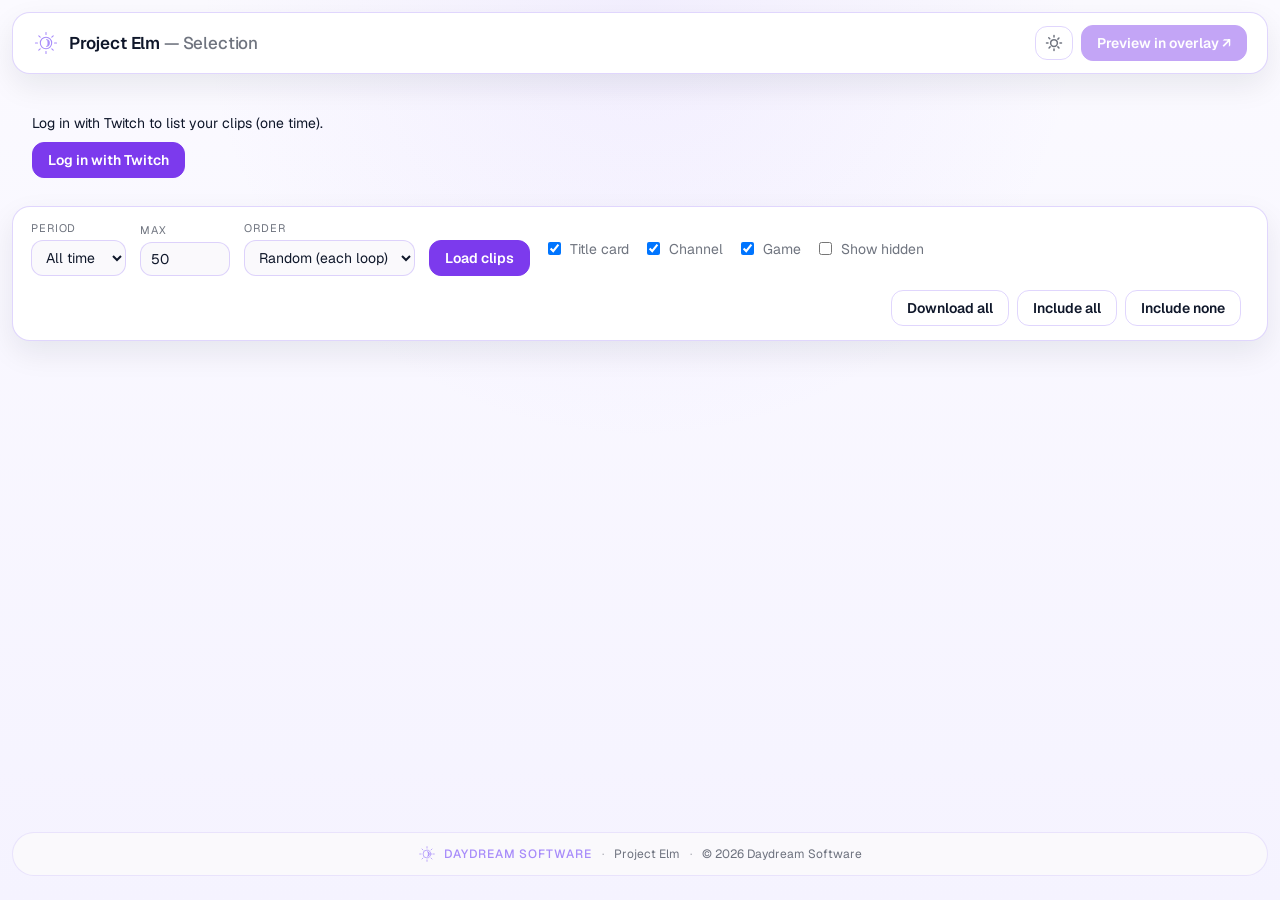
==== render/curate/index.html @ 3f489d0c "Add clip hide/show, custom drag-drop sequence, and delete-download to curation UI" ====
<!doctype html>
<html lang="en">
<meta charset="utf-8" />
<meta name="viewport" content="width=device-width, initial-scale=1" />
<title>Project Elm — Selection</title>
<link rel="icon" href="daydream-mark.svg" type="image/svg+xml" />
<script>
  /* Apply theme before paint (no flash). Dark = no attribute; light = data-theme. */
  (function () { try { var m = localStorage.getItem('elm.theme') || (matchMedia('(prefers-color-scheme: light)').matches ? 'light' : 'dark'); if (m === 'light') document.documentElement.setAttribute('data-theme', 'light'); } catch (e) {} })();
</script>
<link rel="stylesheet" href="curate.css" />

<header class="topbar">
  <div class="brand">
    <svg class="mark" viewBox="0 0 64 64" aria-hidden="true">
      <g stroke="currentColor" stroke-width="2.6" stroke-linecap="round" stroke-linejoin="round" fill="none">
        <circle cx="32" cy="32" r="14"/><line x1="32" y1="6" x2="32" y2="11"/><line x1="32" y1="53" x2="32" y2="58"/><line x1="6" y1="32" x2="11" y2="32"/><line x1="53" y1="32" x2="58" y2="32"/><line x1="14.2" y1="14.2" x2="17.7" y2="17.7"/><line x1="46.3" y1="46.3" x2="49.8" y2="49.8"/><line x1="14.2" y1="49.8" x2="17.7" y2="46.3"/><line x1="46.3" y1="17.7" x2="49.8" y2="14.2"/>
      </g>
      <path d="M 32 23 A 9 9 0 0 1 32 41 A 4.5 9 0 0 0 32 23 Z" fill="currentColor" fill-opacity="0.95" stroke="currentColor" stroke-width="1.1" stroke-linejoin="round"/>
    </svg>
    <h1>Project Elm <span class="dim">— Selection</span></h1>
  </div>
  <div class="actions">
    <button id="theme-toggle" class="btn ghost icon-btn" type="button" title="Toggle theme" aria-label="Toggle theme">
      <svg class="i-moon" viewBox="0 0 24 24" fill="none" stroke="currentColor" stroke-width="2" stroke-linecap="round" stroke-linejoin="round"><path d="M21 12.8A8.5 8.5 0 1 1 11.2 3a6.5 6.5 0 0 0 9.8 9.8z"/></svg>
      <svg class="i-sun" viewBox="0 0 24 24" fill="none" stroke="currentColor" stroke-width="2" stroke-linecap="round"><circle cx="12" cy="12" r="4.5"/><path d="M12 2v2M12 20v2M4 12H2M22 12h-2M5 5l1.4 1.4M17.2 17.2L18.6 18.6M18.6 5.4L17.2 6.8M6.8 17.2L5.4 18.6"/></svg>
    </button>
    <button id="preview" class="btn primary" type="button" disabled>Preview in overlay ↗</button>
  </div>
</header>

<!-- Login (shown until authorized) -->
<section id="login" class="panel" hidden>
  <div id="login-idle">
    <p>Log in with Twitch to list your clips (one time).</p>
    <button id="login-btn" class="btn primary" type="button">Log in with Twitch</button>
  </div>
  <div id="login-code" hidden>
    <p>1. Open: <a id="login-url" target="_blank" rel="noreferrer"></a></p>
    <p>2. Enter the code: <strong id="login-usercode"></strong></p>
    <p class="muted">Sign in with your channel account, then approve. Waiting…</p>
  </div>
  <div id="login-setup" class="banner" hidden>
    No <code>TWITCH_CLIENT_ID</code> configured. Create a <em>Public</em> app and fill in
    <code>.env</code> — see <code>README.md → Setup</code>.
  </div>
</section>

<!-- Controls + grid (shown when authorized) -->
<section id="controls" class="controls" hidden>
  <div class="field">
    <label for="days">Period</label>
    <select id="days">
      <option value="0" selected>All time</option>
      <option value="7">7 days</option>
      <option value="30">30 days</option>
      <option value="90">90 days</option>
      <option value="365">1 year</option>
    </select>
  </div>
  <div class="field">
    <label for="first">Max</label>
    <input id="first" type="number" min="1" max="100" value="50" />
  </div>
  <div class="field">
    <label for="order">Order</label>
    <select id="order">
      <option value="random" selected>Random (each loop)</option>
      <option value="views">By views</option>
      <option value="recent">Most recent</option>
      <option value="oldest">Oldest first</option>
      <option value="custom">Custom (drag order)</option>
    </select>
  </div>
  <button id="load" class="btn primary" type="button">Load clips</button>
  <label class="chk"><input id="showTitle" type="checkbox" checked /> Title card</label>
  <label class="chk"><input id="showChannel" type="checkbox" checked /> Channel</label>
  <label class="chk"><input id="showGame" type="checkbox" checked /> Game</label>
  <label class="chk"><input id="showHidden" type="checkbox" /> Show hidden</label>
  <div class="bulk">
    <button id="dlall" class="btn ghost" type="button">Download all</button>
    <button id="all" class="btn ghost" type="button">Include all</button>
    <button id="none" class="btn ghost" type="button">Include none</button>
    <span id="status" class="status"></span>
  </div>
</section>

<!-- Custom play order (shown only when Order = Custom) -->
<section id="sequence" class="sequence" hidden>
  <div class="seq-head">
    <span class="seq-label">Sequence</span>
    <span class="seq-hint">drag the tiles to set the play order</span>
  </div>
  <div id="seq-list" class="seq-list"></div>
</section>

<main id="grid" class="grid"></main>

<footer class="sig">
  <span class="lockup">
    <svg class="mark" viewBox="0 0 64 64" aria-hidden="true">
      <g stroke="currentColor" stroke-width="2.6" stroke-linecap="round" stroke-linejoin="round" fill="none">
        <circle cx="32" cy="32" r="14"/><line x1="32" y1="6" x2="32" y2="11"/><line x1="32" y1="53" x2="32" y2="58"/><line x1="6" y1="32" x2="11" y2="32"/><line x1="53" y1="32" x2="58" y2="32"/><line x1="14.2" y1="14.2" x2="17.7" y2="17.7"/><line x1="46.3" y1="46.3" x2="49.8" y2="49.8"/><line x1="14.2" y1="49.8" x2="17.7" y2="46.3"/><line x1="46.3" y1="17.7" x2="49.8" y2="14.2"/>
      </g>
      <path d="M 32 23 A 9 9 0 0 1 32 41 A 4.5 9 0 0 0 32 23 Z" fill="currentColor" fill-opacity="0.95" stroke="currentColor" stroke-width="1.1" stroke-linejoin="round"/>
    </svg>
    Daydream Software
  </span>
  <span class="sep">·</span>
  <span>Project Elm</span>
  <span class="sep">·</span>
  <span>© 2026 Daydream Software</span>
</footer>

<script src="curate.js"></script>
</html>
---- render/curate/curate.css ----
/* Project Elm — selection UI. Daydream Software branding (slate + brand purple).
   Dark is the default; [data-theme="light"] on <html> flips to light. */

@font-face {
  font-family: 'Geist';
  src: url('/fonts/Geist-Variable.woff2') format('woff2');
  font-weight: 100 900;
  font-display: swap;
}

:root {
  --brand-400: #b39dfb; --brand-500: #a78bfa; --brand-600: #8b5cf6; --brand-700: #7c3aed;
  --panel:   rgba(15, 23, 42, 0.90);
  --panel-2: rgba(15, 23, 42, 0.55);
  --line:      rgba(167, 139, 250, 0.20);
  --line-soft: rgba(167, 139, 250, 0.14);
  --text: #f8fafc; --muted: rgba(248, 250, 252, 0.6);
  --accent: #a78bfa; --accent-hi: #b39dfb;
  --btn-bg: #a78bfa; --btn-bg-hover: #b39dfb; --btn-fg: #1a0f3a;
  --radius: 18px; --radius-sm: 12px; --pill: 999px;
  --shadow: 0 16px 40px rgba(2, 6, 23, 0.28);
  --card-blur: blur(12px);
  --font: 'Geist', system-ui, -apple-system, 'Segoe UI', Roboto, sans-serif;
  --page-bg: radial-gradient(circle at top, rgba(124, 58, 237, 0.28), transparent 38%),
             linear-gradient(180deg, #020617 0%, #0f172a 48%, #111827 100%);
  color-scheme: dark;
}
[data-theme="light"] {
  --panel:   #ffffff;
  --panel-2: #faf9fc;
  --line:      rgba(167, 139, 250, 0.35);
  --line-soft: rgba(167, 139, 250, 0.20);
  --text: #0f172a; --muted: rgba(15, 23, 42, 0.6);
  --accent: #7c3aed; --accent-hi: #8b5cf6;
  --btn-bg: #7c3aed; --btn-bg-hover: #8b5cf6; --btn-fg: #ffffff;
  --shadow: 0 12px 30px rgba(15, 23, 42, 0.08);
  --card-blur: none;
  --page-bg: radial-gradient(circle at top, rgba(167, 139, 250, 0.10), transparent 40%),
             linear-gradient(180deg, #fbfaff 0%, #f5f3ff 100%);
  color-scheme: light;
}

* { box-sizing: border-box; }
body { margin: 0; min-height: 100vh; display: flex; flex-direction: column;
  font-family: var(--font); font-size: 14px; color: var(--text);
  background: var(--page-bg) fixed; transition: color 200ms ease; }

/* ---- Topbar ---- */
.topbar {
  position: sticky; top: 0; z-index: 10; display: flex; align-items: center; justify-content: space-between;
  gap: 12px; padding: 12px 20px; margin: 12px; border-radius: var(--radius);
  background: var(--panel); border: 1px solid var(--line); box-shadow: var(--shadow);
  backdrop-filter: var(--card-blur); -webkit-backdrop-filter: var(--card-blur);
}
.brand { display: flex; align-items: center; gap: 10px; }
.brand .mark { width: 26px; height: 26px; color: var(--brand-500); flex: none; }
.topbar h1 { font-size: 17px; font-weight: 600; margin: 0; letter-spacing: -0.01em; }
.topbar h1 .dim { color: var(--muted); font-weight: 500; }
.actions { display: flex; align-items: center; gap: 8px; }

/* ---- Buttons ---- */
.btn { font: inherit; font-weight: 600; padding: 8px 15px; border-radius: var(--radius-sm);
  border: 1px solid var(--line); background: var(--panel-2); color: var(--text); cursor: pointer;
  transition: background 160ms ease, border-color 160ms ease, color 160ms ease; }
.btn:hover { border-color: var(--accent); }
.btn.primary { background: var(--btn-bg); border-color: var(--btn-bg); color: var(--btn-fg); }
.btn.primary:hover { background: var(--btn-bg-hover); border-color: var(--btn-bg-hover); }
.btn:disabled { opacity: 0.45; cursor: not-allowed; }
.btn.ghost { background: transparent; }
.icon-btn { padding: 7px 9px; display: inline-flex; align-items: center; color: var(--muted); }
.icon-btn:hover { color: var(--accent); }
.icon-btn svg { width: 18px; height: 18px; }
.i-sun { display: none; }
[data-theme="light"] .i-sun { display: inline; }
[data-theme="light"] .i-moon { display: none; }

/* ---- Panels / sections ---- */
.panel { padding: 28px 20px; margin: 0 12px; }
.panel p { margin: 0 0 10px; }
.muted { color: var(--muted); }
.banner { background: rgba(245, 158, 11, 0.1); border: 1px solid #f59e0b; border-radius: var(--radius-sm); padding: 12px 16px; line-height: 1.5; }
.banner code, .panel code { background: rgba(127, 127, 127, 0.15); padding: 1px 5px; border-radius: 4px; }
#login a { color: var(--accent-hi); }
#login-usercode { font-size: 22px; letter-spacing: 3px; color: var(--accent); }

.controls {
  display: flex; flex-wrap: wrap; align-items: flex-end; gap: 14px; padding: 14px 18px;
  margin: 0 12px 4px; border-radius: var(--radius); background: var(--panel);
  border: 1px solid var(--line); box-shadow: var(--shadow);
}
.field { display: flex; flex-direction: column; gap: 5px; }
.field label { font-size: 11px; color: var(--muted); text-transform: uppercase; letter-spacing: 0.08em; }
.field input, .field select { font: inherit; padding: 7px 10px; border-radius: var(--radius-sm);
  border: 1px solid var(--line); background: var(--panel-2); color: var(--text); }
.field input:focus, .field select:focus { outline: none; border-color: var(--accent); }
input[type=number] { width: 90px; }
.chk { display: inline-flex; align-items: center; gap: 6px; cursor: pointer; color: var(--muted); align-self: center; }
.bulk { display: flex; align-items: center; gap: 8px; margin-left: auto; }
.status { color: var(--muted); font-variant-numeric: tabular-nums; }

/* ---- Grid / cards (glass) ---- */
.grid { flex: 1 0 auto; display: grid; gap: 14px; padding: 16px 12px; align-content: start; grid-template-columns: repeat(auto-fill, minmax(240px, 1fr)); }
.card { background: var(--panel); border: 1px solid var(--line); border-radius: var(--radius); overflow: hidden;
  box-shadow: var(--shadow); backdrop-filter: var(--card-blur); -webkit-backdrop-filter: var(--card-blur);
  transition: border-color .15s; }
.card.selected { border-color: var(--brand-500); box-shadow: 0 0 0 1px var(--brand-500), var(--shadow); }
.thumb { position: relative; aspect-ratio: 16/9; background: #000; cursor: pointer; }
.thumb img { width: 100%; height: 100%; object-fit: cover; display: block; }
.badge { position: absolute; top: 8px; left: 8px; font-size: 11px; font-weight: 700; padding: 2px 8px; border-radius: var(--pill); background: rgba(2, 6, 23, 0.8); color: #fff; backdrop-filter: blur(4px); }
.badge.dl { color: #7bffcf; }
.badge.nodl { color: #cbd5e1; }
.dur { position: absolute; bottom: 8px; right: 8px; font-size: 11px; font-weight: 700; padding: 1px 7px; border-radius: var(--pill); background: rgba(2, 6, 23, 0.85); color: #fff; }
.card-body { padding: 10px 12px; }
.card-title { font-weight: 600; font-size: 13px; line-height: 1.25; display: -webkit-box; -webkit-line-clamp: 2; line-clamp: 2; -webkit-box-orient: vertical; overflow: hidden; min-height: 2.5em; }
.card-meta { color: var(--muted); font-size: 12px; margin-top: 4px; }
.card-foot { display: flex; align-items: center; gap: 6px; padding: 9px 12px; border-top: 1px solid var(--line-soft); }
.card-foot .dl-one { padding: 5px 12px; font-size: 13px; }
/* Delete download (frees the local .mp4; reversible) — foot, right-aligned, distinct from Hide */
.del-dl { margin-left: auto; width: 28px; height: 28px; display: grid; place-items: center; padding: 0;
  font-size: 14px; line-height: 1; border: 1px solid transparent; border-radius: var(--radius-sm);
  background: transparent; color: var(--muted); cursor: pointer; opacity: 0.7;
  transition: background .15s, color .15s, border-color .15s, opacity .15s; }
.del-dl:hover { opacity: 1; background: rgba(220, 38, 38, 0.12); color: #dc2626; border-color: rgba(220, 38, 38, 0.4); }
.empty { color: var(--muted); padding: 40px 20px; text-align: center; grid-column: 1 / -1; }

/* Hide control (corner of the thumbnail) + hidden cards */
.hide-btn { position: absolute; top: 8px; right: 8px; width: 24px; height: 24px; display: grid; place-items: center;
  font-size: 12px; line-height: 1; border: none; border-radius: var(--pill); cursor: pointer;
  background: rgba(2, 6, 23, 0.72); color: #fff; opacity: 0; transition: opacity .15s, background .15s; }
.card:hover .hide-btn, .thumb:focus-within .hide-btn, .hide-btn:focus-visible { opacity: 1; }
.hide-btn:hover { background: #dc2626; }
.card.is-hidden { opacity: 0.58; }
.card.is-hidden:hover { opacity: 0.85; }
.card.is-hidden .thumb { cursor: default; }
.card.is-hidden .thumb img { filter: grayscale(0.6); }
.card-foot .unhide { padding: 5px 12px; font-size: 13px; }

/* ---- Custom sequence strip (drag & drop) ---- */
.sequence { margin: 0 12px 4px; padding: 12px 16px; border-radius: var(--radius);
  background: var(--panel); border: 1px solid var(--line); box-shadow: var(--shadow); }
.seq-head { display: flex; align-items: baseline; gap: 10px; margin-bottom: 10px; }
.seq-label { font-size: 11px; font-weight: 700; text-transform: uppercase; letter-spacing: 0.09em; color: var(--accent); }
.seq-hint { font-size: 12px; color: var(--muted); }
.seq-list { display: flex; flex-wrap: wrap; gap: 8px; padding-bottom: 4px; min-height: 56px; max-height: 46vh; overflow-y: auto; }
.seq-empty { color: var(--muted); font-size: 13px; padding: 14px 4px; }
.seq-tile { flex: 0 0 auto; display: flex; align-items: center; gap: 8px; width: 200px; padding: 6px 8px;
  border: 1px solid var(--line); border-radius: var(--radius-sm); background: var(--panel-2);
  cursor: grab; user-select: none; transition: border-color .15s, box-shadow .15s; }
.seq-tile:hover { border-color: var(--accent); }
.seq-tile.dragging { opacity: 0.4; cursor: grabbing; }
/* Drop indicator: an inset bar (no layout shift → no flicker). */
.seq-tile.drop-before { box-shadow: inset 3px 0 0 0 var(--accent); }
.seq-list.drop-at-end .seq-tile:last-child { box-shadow: inset -3px 0 0 0 var(--accent); }
.seq-grip { color: var(--muted); font-size: 14px; line-height: 1; cursor: grab; flex: none; }
.seq-num { flex: none; min-width: 18px; height: 18px; padding: 0 4px; display: grid; place-items: center;
  font-size: 11px; font-weight: 700; border-radius: var(--pill); background: var(--brand-600); color: #fff; }
.seq-thumb { flex: none; width: 44px; height: 25px; object-fit: cover; border-radius: 5px; background: #000; }
.seq-title { flex: 1 1 auto; font-size: 12px; white-space: nowrap; overflow: hidden; text-overflow: ellipsis; }
.seq-remove { flex: none; width: 20px; height: 20px; display: grid; place-items: center; padding: 0;
  font-size: 11px; line-height: 1; border: none; border-radius: var(--pill); cursor: pointer;
  background: transparent; color: var(--muted); transition: background .15s, color .15s; }
.seq-remove:hover { background: #dc2626; color: #fff; }

/* ---- Footer signature ---- */
.sig { display: flex; flex-wrap: wrap; align-items: center; justify-content: center; gap: 10px;
  margin: 24px 12px; padding: 12px 18px; border-radius: var(--pill);
  background: var(--panel-2); border: 1px solid var(--line-soft); color: var(--muted); font-size: 12px; }
.sig .lockup { display: inline-flex; align-items: center; gap: 8px; color: var(--brand-500);
  font-weight: 500; letter-spacing: 0.08em; text-transform: uppercase; }
.sig .lockup .mark { width: 18px; height: 18px; }
.sig .sep { color: var(--muted); opacity: 0.5; }
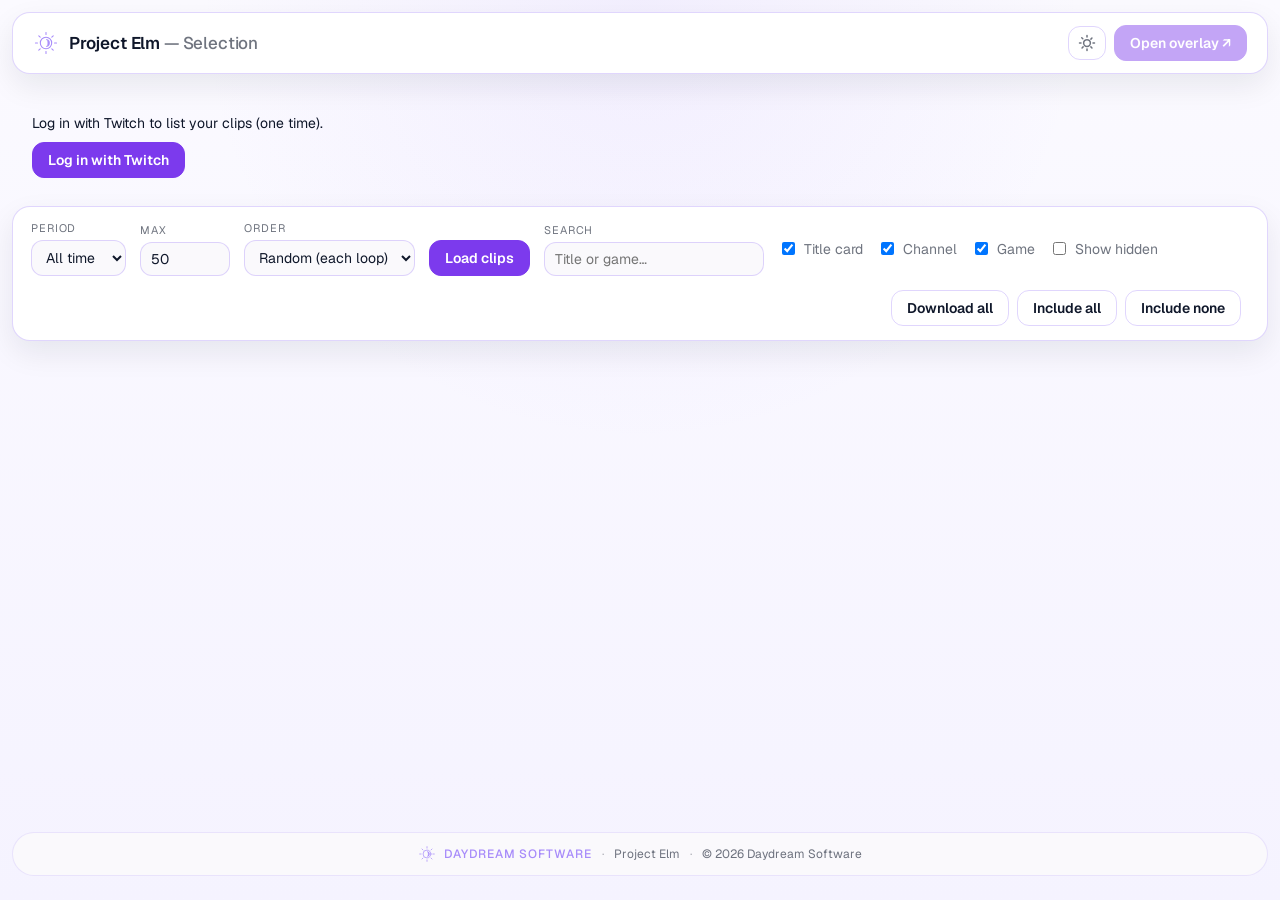
==== commit 637295e8: "Add saved reel configurations, live SSE reload, OBS active-state auto-pause, and clip/config search" ====
--- a/render/curate/index.html
+++ b/render/curate/index.html
@@ -25,7 +25,7 @@
       <svg class="i-moon" viewBox="0 0 24 24" fill="none" stroke="currentColor" stroke-width="2" stroke-linecap="round" stroke-linejoin="round"><path d="M21 12.8A8.5 8.5 0 1 1 11.2 3a6.5 6.5 0 0 0 9.8 9.8z"/></svg>
       <svg class="i-sun" viewBox="0 0 24 24" fill="none" stroke="currentColor" stroke-width="2" stroke-linecap="round"><circle cx="12" cy="12" r="4.5"/><path d="M12 2v2M12 20v2M4 12H2M22 12h-2M5 5l1.4 1.4M17.2 17.2L18.6 18.6M18.6 5.4L17.2 6.8M6.8 17.2L5.4 18.6"/></svg>
     </button>
-    <button id="preview" class="btn primary" type="button" disabled>Preview in overlay ↗</button>
+    <button id="preview" class="btn primary" type="button" disabled>Open overlay ↗</button>
   </div>
 </header>
 
@@ -73,6 +73,10 @@
     </select>
   </div>
   <button id="load" class="btn primary" type="button">Load clips</button>
+  <div class="field field-search">
+    <label for="clipSearch">Search</label>
+    <input id="clipSearch" type="search" placeholder="Title or game…" />
+  </div>
   <label class="chk"><input id="showTitle" type="checkbox" checked /> Title card</label>
   <label class="chk"><input id="showChannel" type="checkbox" checked /> Channel</label>
   <label class="chk"><input id="showGame" type="checkbox" checked /> Game</label>
@@ -83,6 +87,19 @@
     <button id="none" class="btn ghost" type="button">Include none</button>
     <span id="status" class="status"></span>
   </div>
+</section>
+
+<!-- Saved configurations: name + save the current selection, load/duplicate/delete
+     any previous one, and open its live overlay URL (for an OBS Browser Source). -->
+<section id="configs" class="configs" hidden>
+  <div class="configs-head">
+    <span class="seq-label">Configurations</span>
+    <input id="configName" type="text" placeholder="Configuration name" />
+    <button id="configSave" class="btn primary" type="button">Save</button>
+    <button id="configNew" class="btn ghost" type="button">New</button>
+    <input id="configSearch" type="search" placeholder="Search saved configurations…" />
+  </div>
+  <div id="configList" class="config-list"></div>
 </section>
 
 <!-- Custom play order (shown only when Order = Custom) -->
--- a/render/curate/curate.css
+++ b/render/curate/curate.css
@@ -135,6 +135,32 @@
 .card.is-hidden .thumb img { filter: grayscale(0.6); }
 .card-foot .unhide { padding: 5px 12px; font-size: 13px; }
 
+.field-search input { width: 220px; }
+
+/* ---- Saved configurations ---- */
+.configs { margin: 0 12px 4px; padding: 12px 16px; border-radius: var(--radius);
+  background: var(--panel); border: 1px solid var(--line); box-shadow: var(--shadow); }
+.configs-head { display: flex; flex-wrap: wrap; align-items: center; gap: 8px; margin-bottom: 10px; }
+.configs-head #configName { font: inherit; padding: 7px 10px; border-radius: var(--radius-sm);
+  border: 1px solid var(--line); background: var(--panel-2); color: var(--text); width: 220px; }
+.configs-head #configSearch { font: inherit; padding: 7px 10px; border-radius: var(--radius-sm);
+  border: 1px solid var(--line); background: var(--panel-2); color: var(--text); width: 200px; margin-left: auto; }
+.configs-head input:focus { outline: none; border-color: var(--accent); }
+.config-list { display: flex; flex-direction: column; gap: 6px; max-height: 30vh; overflow-y: auto; }
+.config-empty { color: var(--muted); font-size: 13px; padding: 10px 4px; }
+.config-item { display: flex; align-items: center; gap: 10px; padding: 8px 10px;
+  border: 1px solid var(--line); border-radius: var(--radius-sm); background: var(--panel-2); }
+.config-item.loaded { border-color: var(--brand-500); box-shadow: 0 0 0 1px var(--brand-500); }
+.config-item-name { font-weight: 600; font-size: 13px; }
+.config-item-meta { color: var(--muted); font-size: 12px; margin-left: 2px; }
+.config-item-actions { display: flex; align-items: center; gap: 6px; margin-left: auto; }
+.config-item-actions .btn { padding: 5px 11px; font-size: 12px; }
+.config-item-actions .del { width: 26px; height: 26px; display: grid; place-items: center; padding: 0;
+  font-size: 13px; border: 1px solid transparent; border-radius: var(--radius-sm);
+  background: transparent; color: var(--muted); cursor: pointer; opacity: 0.75;
+  transition: background .15s, color .15s, border-color .15s, opacity .15s; }
+.config-item-actions .del:hover { opacity: 1; background: rgba(220, 38, 38, 0.12); color: #dc2626; border-color: rgba(220, 38, 38, 0.4); }
+
 /* ---- Custom sequence strip (drag & drop) ---- */
 .sequence { margin: 0 12px 4px; padding: 12px 16px; border-radius: var(--radius);
   background: var(--panel); border: 1px solid var(--line); box-shadow: var(--shadow); }
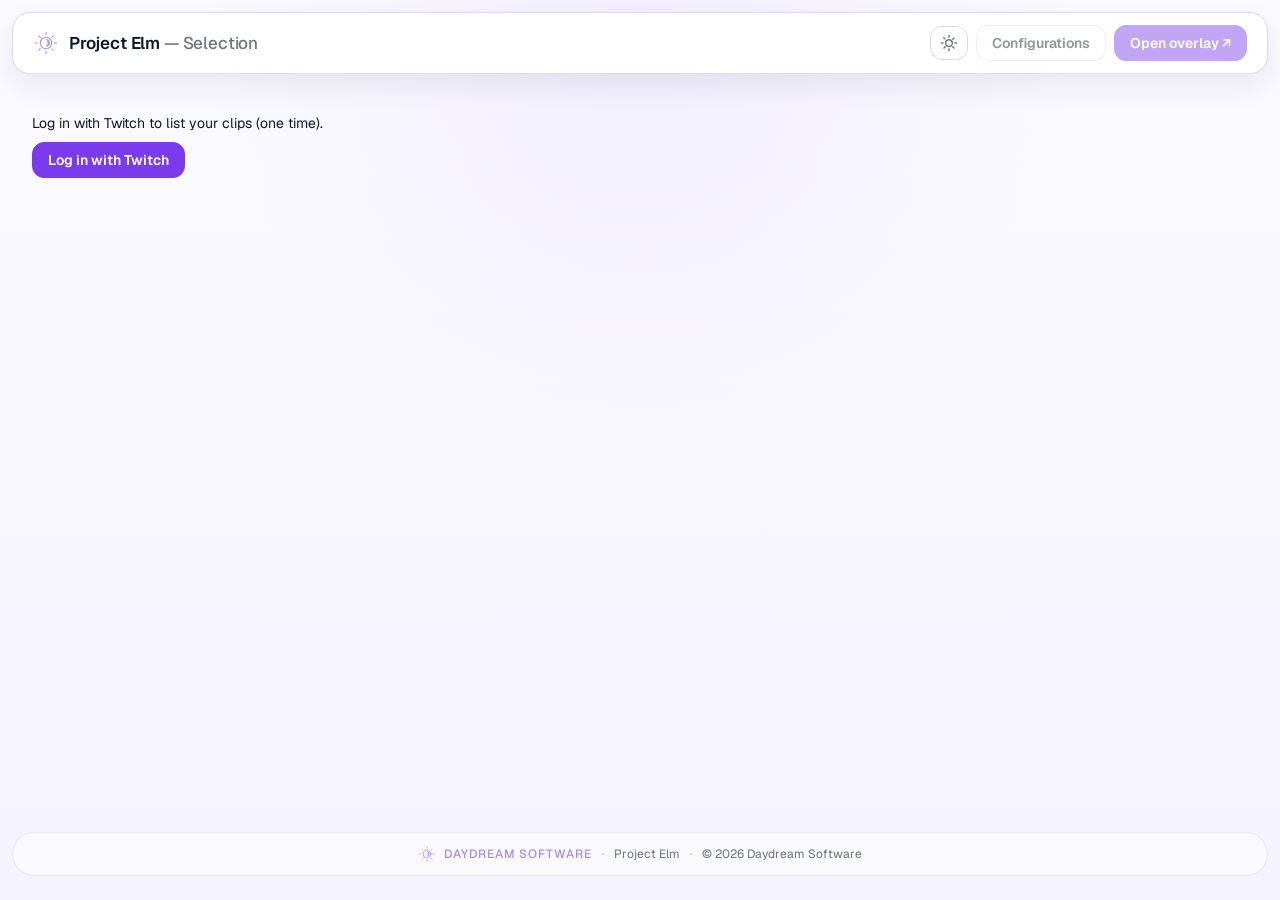
==== commit c20246e2: "Add clip preview, a local clip catalog with orphan tracking, full Twitch pagination, a reorganized c" ====
--- a/render/curate/index.html
+++ b/render/curate/index.html
@@ -25,6 +25,7 @@
       <svg class="i-moon" viewBox="0 0 24 24" fill="none" stroke="currentColor" stroke-width="2" stroke-linecap="round" stroke-linejoin="round"><path d="M21 12.8A8.5 8.5 0 1 1 11.2 3a6.5 6.5 0 0 0 9.8 9.8z"/></svg>
       <svg class="i-sun" viewBox="0 0 24 24" fill="none" stroke="currentColor" stroke-width="2" stroke-linecap="round"><circle cx="12" cy="12" r="4.5"/><path d="M12 2v2M12 20v2M4 12H2M22 12h-2M5 5l1.4 1.4M17.2 17.2L18.6 18.6M18.6 5.4L17.2 6.8M6.8 17.2L5.4 18.6"/></svg>
     </button>
+    <button id="configsToggle" class="btn ghost" type="button" disabled>Configurations</button>
     <button id="preview" class="btn primary" type="button" disabled>Open overlay ↗</button>
   </div>
 </header>
@@ -46,60 +47,75 @@
   </div>
 </section>
 
-<!-- Controls + grid (shown when authorized) -->
-<section id="controls" class="controls" hidden>
-  <div class="field">
-    <label for="days">Period</label>
-    <select id="days">
-      <option value="0" selected>All time</option>
-      <option value="7">7 days</option>
-      <option value="30">30 days</option>
-      <option value="90">90 days</option>
-      <option value="365">1 year</option>
-    </select>
+<!-- Local clip catalog: browsing/curating reads this, never Twitch directly — Twitch is
+     only touched by login, an actual download, and this explicit Update. Shown first —
+     it's the prerequisite for everything below. -->
+<section id="catalogBar" class="catalog-bar" hidden>
+  <span id="catalogStatus" class="muted">Catalog not yet loaded</span>
+  <div id="catalogProgress" class="catalog-progress" hidden>
+    <div class="catalog-progress-track"><div class="catalog-progress-fill"></div></div>
+    <span id="catalogProgressText" class="catalog-progress-text"></span>
   </div>
-  <div class="field">
-    <label for="first">Max</label>
-    <input id="first" type="number" min="1" max="100" value="50" />
+  <button id="catalogUpdate" class="btn ghost" type="button">⟳ Update from Twitch</button>
+</section>
+
+<!-- Filters + Options share one collapsed row (two tabs) — each expands independently
+     below it. Collapsed by default; remembers open/closed per tab across reloads. -->
+<section id="filterOptionsBar" class="controls-merged" hidden>
+  <div class="tabs-head">
+    <button id="filtersToggle" class="tab-toggle" type="button" aria-expanded="false" aria-controls="controlsBody">
+      Filters <span class="collapsible-chevron" aria-hidden="true">▾</span>
+    </button>
+    <button id="optionsToggle" class="tab-toggle" type="button" aria-expanded="false" aria-controls="listToolbarBody">
+      Options <span class="collapsible-chevron" aria-hidden="true">▾</span>
+    </button>
   </div>
-  <div class="field">
-    <label for="order">Order</label>
-    <select id="order">
-      <option value="random" selected>Random (each loop)</option>
-      <option value="views">By views</option>
-      <option value="recent">Most recent</option>
-      <option value="oldest">Oldest first</option>
-      <option value="custom">Custom (drag order)</option>
-    </select>
+  <!-- Filters: narrow down which cataloged clips you're looking at. All apply instantly
+       (no fetch — the whole catalog is already loaded client-side). -->
+  <div id="controlsBody" class="collapsible-body" hidden>
+    <div class="field">
+      <label for="days">Period</label>
+      <select id="days">
+        <option value="0" selected>All time</option>
+        <option value="7">7 days</option>
+        <option value="30">30 days</option>
+        <option value="90">90 days</option>
+        <option value="365">1 year</option>
+      </select>
+    </div>
+    <div class="field">
+      <label for="first">Max</label>
+      <input id="first" type="number" min="1" value="50" />
+    </div>
+    <label class="chk" title="Show every cataloged clip in the period above, ignoring Max">
+      <input id="allClips" type="checkbox" /> Load all (no limit)
+    </label>
+    <div class="field field-search">
+      <label for="clipSearch">Search</label>
+      <input id="clipSearch" type="search" placeholder="Title or game…" />
+    </div>
+    <label class="chk"><input id="showHidden" type="checkbox" /> Show hidden</label>
   </div>
-  <button id="load" class="btn primary" type="button">Load clips</button>
-  <div class="field field-search">
-    <label for="clipSearch">Search</label>
-    <input id="clipSearch" type="search" placeholder="Title or game…" />
-  </div>
-  <label class="chk"><input id="showTitle" type="checkbox" checked /> Title card</label>
-  <label class="chk"><input id="showChannel" type="checkbox" checked /> Channel</label>
-  <label class="chk"><input id="showGame" type="checkbox" checked /> Game</label>
-  <label class="chk"><input id="showHidden" type="checkbox" /> Show hidden</label>
-  <div class="bulk">
+  <div id="listToolbarBody" class="collapsible-body" hidden>
+    <div class="field">
+      <label for="order">Order</label>
+      <select id="order">
+        <option value="random" selected>Random (each loop)</option>
+        <option value="views">By views</option>
+        <option value="recent">Most recent</option>
+        <option value="oldest">Oldest first</option>
+        <option value="custom">Custom (drag order)</option>
+      </select>
+    </div>
+    <label class="chk"><input id="showTitle" type="checkbox" checked /> Title card</label>
+    <label class="chk"><input id="showChannel" type="checkbox" checked /> Channel</label>
+    <label class="chk"><input id="showGame" type="checkbox" checked /> Game</label>
+    <span class="toolbar-sep" aria-hidden="true"></span>
     <button id="dlall" class="btn ghost" type="button">Download all</button>
     <button id="all" class="btn ghost" type="button">Include all</button>
     <button id="none" class="btn ghost" type="button">Include none</button>
     <span id="status" class="status"></span>
   </div>
-</section>
-
-<!-- Saved configurations: name + save the current selection, load/duplicate/delete
-     any previous one, and open its live overlay URL (for an OBS Browser Source). -->
-<section id="configs" class="configs" hidden>
-  <div class="configs-head">
-    <span class="seq-label">Configurations</span>
-    <input id="configName" type="text" placeholder="Configuration name" />
-    <button id="configSave" class="btn primary" type="button">Save</button>
-    <button id="configNew" class="btn ghost" type="button">New</button>
-    <input id="configSearch" type="search" placeholder="Search saved configurations…" />
-  </div>
-  <div id="configList" class="config-list"></div>
 </section>
 
 <!-- Custom play order (shown only when Order = Custom) -->
@@ -112,6 +128,39 @@
 </section>
 
 <main id="grid" class="grid"></main>
+
+<!-- Saved configurations: a flyout (not a permanent block on the page) — name + save the
+     current selection, load/duplicate/delete any previous one, and open its live overlay
+     URL (for an OBS Browser Source). Opened from the "Configurations" topbar button. -->
+<div id="configsFlyout" class="flyout" hidden>
+  <div class="flyout-backdrop"></div>
+  <div class="flyout-panel">
+    <div class="flyout-head">
+      <span class="seq-label">Configurations</span>
+      <button id="configsClose" class="btn ghost icon-btn" type="button" aria-label="Close">✕</button>
+    </div>
+    <div class="configs-head">
+      <input id="configName" type="text" placeholder="Configuration name" />
+      <button id="configSave" class="btn primary" type="button">Save</button>
+      <button id="configNew" class="btn ghost" type="button">New</button>
+    </div>
+    <input id="configSearch" type="search" placeholder="Search saved configurations…" />
+    <div id="configList" class="config-list"></div>
+  </div>
+</div>
+
+<!-- Clip preview: popup overlay in the same window (no new tab). Downloaded clips
+     play the local file directly; not-yet-downloaded clips fall back to the
+     official Twitch clip embed. -->
+<div id="previewOverlay" class="preview-overlay" hidden>
+  <div class="preview-box">
+    <div class="preview-head">
+      <span id="previewTitle" class="preview-title"></span>
+      <button id="previewClose" class="btn ghost icon-btn" type="button" aria-label="Close preview">✕</button>
+    </div>
+    <div id="previewBody" class="preview-body"></div>
+  </div>
+</div>
 
 <footer class="sig">
   <span class="lockup">
--- a/render/curate/curate.css
+++ b/render/curate/curate.css
@@ -83,11 +83,23 @@
 #login a { color: var(--accent-hi); }
 #login-usercode { font-size: 22px; letter-spacing: 3px; color: var(--accent); }
 
-.controls {
-  display: flex; flex-wrap: wrap; align-items: flex-end; gap: 14px; padding: 14px 18px;
+.controls-merged[hidden] { display: none; }
+.controls-merged {
+  display: flex; flex-direction: column; gap: 12px; padding: 8px 18px;
   margin: 0 12px 4px; border-radius: var(--radius); background: var(--panel);
   border: 1px solid var(--line); box-shadow: var(--shadow);
 }
+.tabs-head { display: flex; gap: 4px; }
+.tab-toggle { display: flex; align-items: center; gap: 6px; padding: 8px 4px; border: none; background: none;
+  font: inherit; font-size: 11px; font-weight: 700; text-transform: uppercase; letter-spacing: 0.09em;
+  color: var(--muted); cursor: pointer; }
+.tab-toggle:hover { color: var(--text); }
+.tab-toggle.active { color: var(--accent); }
+.collapsible-body { display: flex; flex-wrap: wrap; align-items: flex-end; gap: 14px; padding-bottom: 4px; }
+.collapsible-body[hidden] { display: none; }
+.collapsible-body .status { margin-left: auto; }
+.collapsible-chevron { font-size: 10px; transition: transform 150ms ease; }
+.tab-toggle:not(.active) .collapsible-chevron { transform: rotate(-90deg); }
 .field { display: flex; flex-direction: column; gap: 5px; }
 .field label { font-size: 11px; color: var(--muted); text-transform: uppercase; letter-spacing: 0.08em; }
 .field input, .field select { font: inherit; padding: 7px 10px; border-radius: var(--radius-sm);
@@ -95,8 +107,10 @@
 .field input:focus, .field select:focus { outline: none; border-color: var(--accent); }
 input[type=number] { width: 90px; }
 .chk { display: inline-flex; align-items: center; gap: 6px; cursor: pointer; color: var(--muted); align-self: center; }
-.bulk { display: flex; align-items: center; gap: 8px; margin-left: auto; }
 .status { color: var(--muted); font-variant-numeric: tabular-nums; }
+
+/* Vertical divider between the reel-shape controls and the bulk actions in #listToolbar */
+.toolbar-sep { width: 1px; align-self: stretch; background: var(--line); margin: 0 2px; }
 
 /* ---- Grid / cards (glass) ---- */
 .grid { flex: 1 0 auto; display: grid; gap: 14px; padding: 16px 12px; align-content: start; grid-template-columns: repeat(auto-fill, minmax(240px, 1fr)); }
@@ -109,6 +123,11 @@
 .badge { position: absolute; top: 8px; left: 8px; font-size: 11px; font-weight: 700; padding: 2px 8px; border-radius: var(--pill); background: rgba(2, 6, 23, 0.8); color: #fff; backdrop-filter: blur(4px); }
 .badge.dl { color: #7bffcf; }
 .badge.nodl { color: #cbd5e1; }
+.badge.orphan { color: #f59e0b; }
+/* Cached thumbnail can 404 once the source clip is gone from Twitch — show a plain
+   placeholder instead of a broken-image icon. */
+.thumb-broken img { visibility: hidden; }
+.thumb-broken::before { content: '🎬'; position: absolute; inset: 0; display: grid; place-items: center; font-size: 26px; opacity: 0.3; }
 .dur { position: absolute; bottom: 8px; right: 8px; font-size: 11px; font-weight: 700; padding: 1px 7px; border-radius: var(--pill); background: rgba(2, 6, 23, 0.85); color: #fff; }
 .card-body { padding: 10px 12px; }
 .card-title { font-weight: 600; font-size: 13px; line-height: 1.25; display: -webkit-box; -webkit-line-clamp: 2; line-clamp: 2; -webkit-box-orient: vertical; overflow: hidden; min-height: 2.5em; }
@@ -123,6 +142,13 @@
 .del-dl:hover { opacity: 1; background: rgba(220, 38, 38, 0.12); color: #dc2626; border-color: rgba(220, 38, 38, 0.4); }
 .empty { color: var(--muted); padding: 40px 20px; text-align: center; grid-column: 1 / -1; }
 
+/* Play / preview control (corner of the thumbnail) */
+.play-btn { position: absolute; bottom: 8px; left: 8px; width: 26px; height: 26px; display: grid; place-items: center;
+  font-size: 11px; line-height: 1; border: none; border-radius: var(--pill); cursor: pointer;
+  background: rgba(2, 6, 23, 0.72); color: #fff; opacity: 0; transition: opacity .15s, background .15s, transform .15s; }
+.card:hover .play-btn, .thumb:focus-within .play-btn, .play-btn:focus-visible { opacity: 1; }
+.play-btn:hover { background: var(--brand-600); transform: scale(1.08); }
+
 /* Hide control (corner of the thumbnail) + hidden cards */
 .hide-btn { position: absolute; top: 8px; right: 8px; width: 24px; height: 24px; display: grid; place-items: center;
   font-size: 12px; line-height: 1; border: none; border-radius: var(--pill); cursor: pointer;
@@ -137,26 +163,52 @@
 
 .field-search input { width: 220px; }
 
-/* ---- Saved configurations ---- */
-.configs { margin: 0 12px 4px; padding: 12px 16px; border-radius: var(--radius);
-  background: var(--panel); border: 1px solid var(--line); box-shadow: var(--shadow); }
-.configs-head { display: flex; flex-wrap: wrap; align-items: center; gap: 8px; margin-bottom: 10px; }
-.configs-head #configName { font: inherit; padding: 7px 10px; border-radius: var(--radius-sm);
-  border: 1px solid var(--line); background: var(--panel-2); color: var(--text); width: 220px; }
-.configs-head #configSearch { font: inherit; padding: 7px 10px; border-radius: var(--radius-sm);
-  border: 1px solid var(--line); background: var(--panel-2); color: var(--text); width: 200px; margin-left: auto; }
-.configs-head input:focus { outline: none; border-color: var(--accent); }
-.config-list { display: flex; flex-direction: column; gap: 6px; max-height: 30vh; overflow-y: auto; }
+/* ---- Local clip catalog: status + Update button + progress bar ---- */
+.catalog-bar { display: flex; align-items: center; gap: 14px; padding: 10px 18px;
+  margin: 0 12px 4px; border-radius: var(--radius); background: var(--panel);
+  border: 1px solid var(--line); box-shadow: var(--shadow); font-size: 13px; }
+.catalog-bar[hidden] { display: none; }
+.catalog-bar .muted { flex: 0 0 auto; }
+.catalog-bar #catalogUpdate { margin-left: auto; }
+.catalog-progress { display: flex; align-items: center; gap: 8px; flex: 1 1 auto; min-width: 140px; }
+.catalog-progress[hidden] { display: none; }
+.catalog-progress-track { position: relative; flex: 1 1 auto; height: 8px; border-radius: var(--pill);
+  background: var(--panel-2); overflow: hidden; }
+.catalog-progress-fill { position: absolute; top: 0; bottom: 0; left: -35%; width: 35%; border-radius: var(--pill);
+  background: linear-gradient(90deg, transparent, var(--accent), transparent);
+  animation: catalog-scan 1.1s ease-in-out infinite; }
+@keyframes catalog-scan { from { left: -35%; } to { left: 100%; } }
+.catalog-progress-text { font-size: 12px; color: var(--muted); white-space: nowrap; font-variant-numeric: tabular-nums; }
+
+/* ---- Saved configurations (flyout, opened from the topbar) ---- */
+.flyout { position: fixed; inset: 0; z-index: 95; }
+.flyout[hidden] { display: none; }
+.flyout-backdrop { position: absolute; inset: 0; background: rgba(2, 6, 23, 0.6); opacity: 0; transition: opacity 200ms ease; }
+.flyout.open .flyout-backdrop { opacity: 1; }
+.flyout-panel { position: absolute; top: 0; right: 0; bottom: 0; width: min(400px, 92vw);
+  display: flex; flex-direction: column; padding: 18px; gap: 10px; box-sizing: border-box;
+  background: var(--panel); border-left: 1px solid var(--line); box-shadow: var(--shadow);
+  transform: translateX(100%); transition: transform 200ms ease; }
+.flyout.open .flyout-panel { transform: translateX(0); }
+.flyout-head { display: flex; align-items: center; justify-content: space-between; }
+.configs-head { display: flex; flex-wrap: wrap; gap: 8px; }
+.configs-head #configName { flex: 1 1 auto; min-width: 0; font: inherit; padding: 7px 10px; border-radius: var(--radius-sm);
+  border: 1px solid var(--line); background: var(--panel-2); color: var(--text); }
+#configSearch { width: 100%; box-sizing: border-box; font: inherit; padding: 7px 10px; border-radius: var(--radius-sm);
+  border: 1px solid var(--line); background: var(--panel-2); color: var(--text); }
+.configs-head input:focus, #configSearch:focus { outline: none; border-color: var(--accent); }
+.config-list { display: flex; flex-direction: column; gap: 6px; flex: 1 1 auto; overflow-y: auto; }
 .config-empty { color: var(--muted); font-size: 13px; padding: 10px 4px; }
-.config-item { display: flex; align-items: center; gap: 10px; padding: 8px 10px;
+.config-item { display: flex; flex-direction: column; gap: 10px; padding: 14px 16px;
   border: 1px solid var(--line); border-radius: var(--radius-sm); background: var(--panel-2); }
 .config-item.loaded { border-color: var(--brand-500); box-shadow: 0 0 0 1px var(--brand-500); }
-.config-item-name { font-weight: 600; font-size: 13px; }
-.config-item-meta { color: var(--muted); font-size: 12px; margin-left: 2px; }
-.config-item-actions { display: flex; align-items: center; gap: 6px; margin-left: auto; }
-.config-item-actions .btn { padding: 5px 11px; font-size: 12px; }
-.config-item-actions .del { width: 26px; height: 26px; display: grid; place-items: center; padding: 0;
-  font-size: 13px; border: 1px solid transparent; border-radius: var(--radius-sm);
+.config-item-info { display: flex; flex-direction: column; gap: 3px; }
+.config-item-name { font-weight: 600; font-size: 15px; }
+.config-item-meta { color: var(--muted); font-size: 12px; }
+.config-item-actions { display: flex; align-items: center; gap: 8px; flex-wrap: wrap; }
+.config-item-actions .btn { padding: 6px 13px; font-size: 12px; }
+.config-item-actions .del { width: 30px; height: 30px; display: grid; place-items: center; padding: 0;
+  font-size: 14px; border: 1px solid transparent; border-radius: var(--radius-sm); margin-left: auto;
   background: transparent; color: var(--muted); cursor: pointer; opacity: 0.75;
   transition: background .15s, color .15s, border-color .15s, opacity .15s; }
 .config-item-actions .del:hover { opacity: 1; background: rgba(220, 38, 38, 0.12); color: #dc2626; border-color: rgba(220, 38, 38, 0.4); }
@@ -187,6 +239,17 @@
   background: transparent; color: var(--muted); transition: background .15s, color .15s; }
 .seq-remove:hover { background: #dc2626; color: #fff; }
 
+/* ---- Clip preview (popup overlay, same window) ---- */
+.preview-overlay { position: fixed; inset: 0; z-index: 100; display: flex; align-items: center; justify-content: center;
+  padding: 24px; background: rgba(2, 6, 23, 0.78); backdrop-filter: blur(4px); -webkit-backdrop-filter: blur(4px); }
+.preview-overlay[hidden] { display: none; }
+.preview-box { width: 100%; max-width: 880px; border-radius: var(--radius); overflow: hidden;
+  background: var(--panel); border: 1px solid var(--line); box-shadow: var(--shadow); }
+.preview-head { display: flex; align-items: center; gap: 10px; padding: 10px 8px 10px 16px; }
+.preview-title { font-weight: 600; font-size: 14px; flex: 1 1 auto; overflow: hidden; text-overflow: ellipsis; white-space: nowrap; }
+.preview-body { aspect-ratio: 16/9; background: #000; }
+.preview-body video, .preview-body iframe { width: 100%; height: 100%; border: none; display: block; }
+
 /* ---- Footer signature ---- */
 .sig { display: flex; flex-wrap: wrap; align-items: center; justify-content: center; gap: 10px;
   margin: 24px 12px; padding: 12px 18px; border-radius: var(--pill);
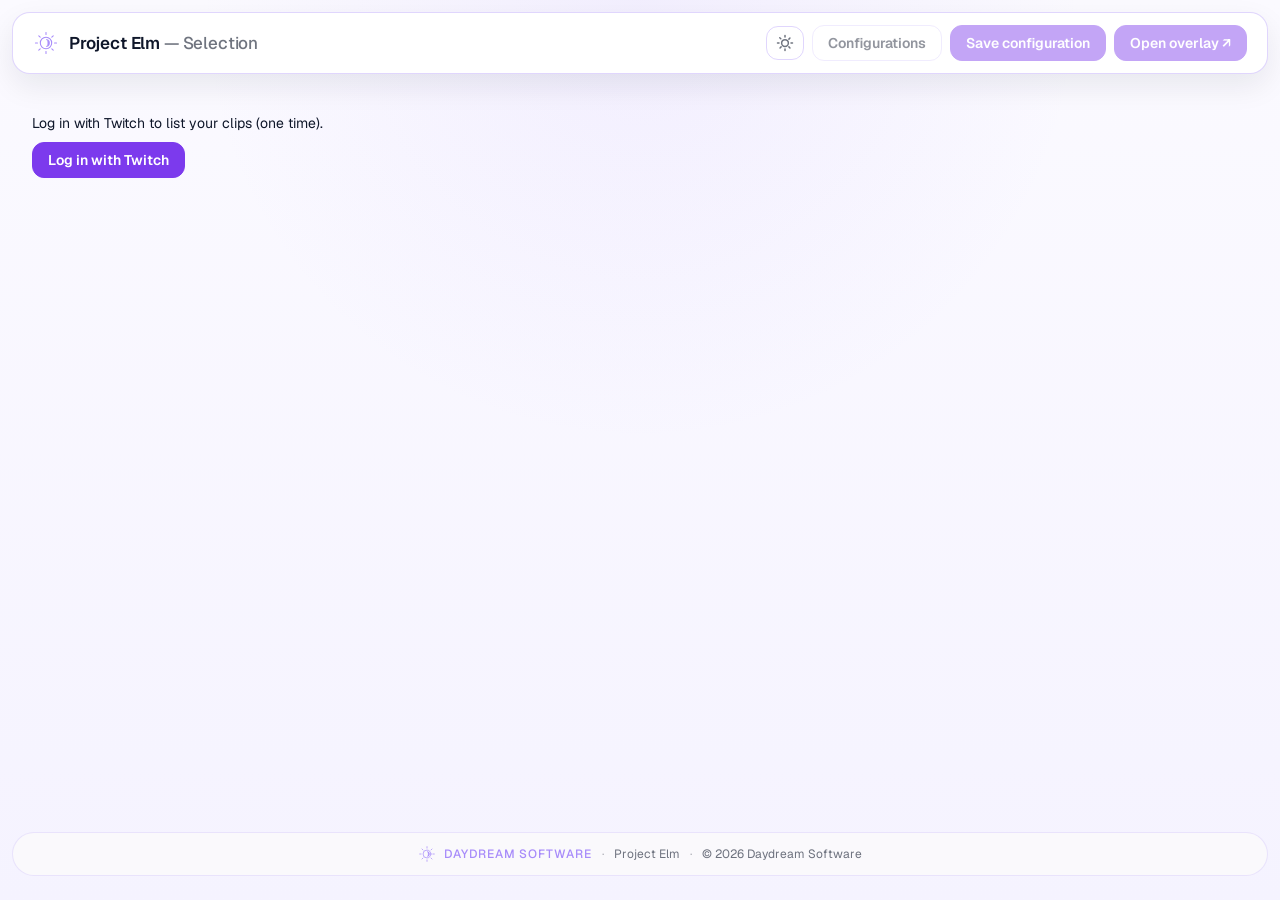
==== commit 5000dce4: "Make config Save always reachable, always-visible status line, and fix stale/misleading save message" ====
--- a/render/curate/index.html
+++ b/render/curate/index.html
@@ -20,12 +20,14 @@
     </svg>
     <h1>Project Elm <span class="dim">— Selection</span></h1>
   </div>
+  <span id="status" class="status topbar-status"></span>
   <div class="actions">
     <button id="theme-toggle" class="btn ghost icon-btn" type="button" title="Toggle theme" aria-label="Toggle theme">
       <svg class="i-moon" viewBox="0 0 24 24" fill="none" stroke="currentColor" stroke-width="2" stroke-linecap="round" stroke-linejoin="round"><path d="M21 12.8A8.5 8.5 0 1 1 11.2 3a6.5 6.5 0 0 0 9.8 9.8z"/></svg>
       <svg class="i-sun" viewBox="0 0 24 24" fill="none" stroke="currentColor" stroke-width="2" stroke-linecap="round"><circle cx="12" cy="12" r="4.5"/><path d="M12 2v2M12 20v2M4 12H2M22 12h-2M5 5l1.4 1.4M17.2 17.2L18.6 18.6M18.6 5.4L17.2 6.8M6.8 17.2L5.4 18.6"/></svg>
     </button>
     <button id="configsToggle" class="btn ghost" type="button" disabled>Configurations</button>
+    <button id="configQuickSave" class="btn primary" type="button" disabled>Save configuration</button>
     <button id="preview" class="btn primary" type="button" disabled>Open overlay ↗</button>
   </div>
 </header>
@@ -114,7 +116,6 @@
     <button id="dlall" class="btn ghost" type="button">Download all</button>
     <button id="all" class="btn ghost" type="button">Include all</button>
     <button id="none" class="btn ghost" type="button">Include none</button>
-    <span id="status" class="status"></span>
   </div>
 </section>
 
--- a/render/curate/curate.css
+++ b/render/curate/curate.css
@@ -57,6 +57,8 @@
 .topbar h1 { font-size: 17px; font-weight: 600; margin: 0; letter-spacing: -0.01em; }
 .topbar h1 .dim { color: var(--muted); font-weight: 500; }
 .actions { display: flex; align-items: center; gap: 8px; }
+.topbar-status { flex: 1; min-width: 0; text-align: right; margin: 0 4px;
+  overflow: hidden; text-overflow: ellipsis; white-space: nowrap; }
 
 /* ---- Buttons ---- */
 .btn { font: inherit; font-weight: 600; padding: 8px 15px; border-radius: var(--radius-sm);
@@ -97,7 +99,6 @@
 .tab-toggle.active { color: var(--accent); }
 .collapsible-body { display: flex; flex-wrap: wrap; align-items: flex-end; gap: 14px; padding-bottom: 4px; }
 .collapsible-body[hidden] { display: none; }
-.collapsible-body .status { margin-left: auto; }
 .collapsible-chevron { font-size: 10px; transition: transform 150ms ease; }
 .tab-toggle:not(.active) .collapsible-chevron { transform: rotate(-90deg); }
 .field { display: flex; flex-direction: column; gap: 5px; }
@@ -124,6 +125,7 @@
 .badge.dl { color: #7bffcf; }
 .badge.nodl { color: #cbd5e1; }
 .badge.orphan { color: #f59e0b; }
+.badge.pending { color: #7dd3fc; }
 /* Cached thumbnail can 404 once the source clip is gone from Twitch — show a plain
    placeholder instead of a broken-image icon. */
 .thumb-broken img { visibility: hidden; }
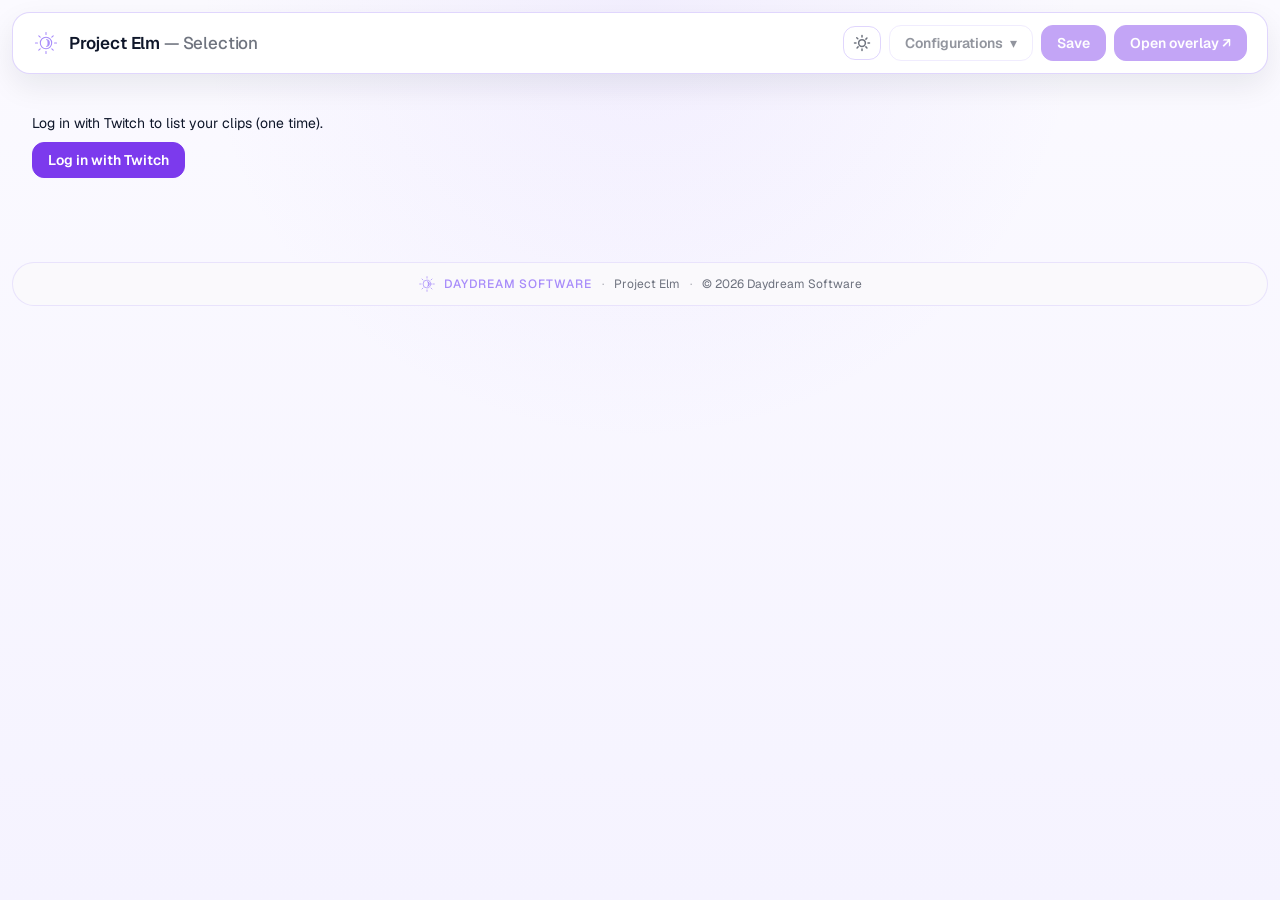
==== commit 789e41dc: "Redesign curate UI (persistent reel panel, consolidated card actions, config quick-switch) + bugfixe" ====
--- a/render/curate/index.html
+++ b/render/curate/index.html
@@ -26,8 +26,20 @@
       <svg class="i-moon" viewBox="0 0 24 24" fill="none" stroke="currentColor" stroke-width="2" stroke-linecap="round" stroke-linejoin="round"><path d="M21 12.8A8.5 8.5 0 1 1 11.2 3a6.5 6.5 0 0 0 9.8 9.8z"/></svg>
       <svg class="i-sun" viewBox="0 0 24 24" fill="none" stroke="currentColor" stroke-width="2" stroke-linecap="round"><circle cx="12" cy="12" r="4.5"/><path d="M12 2v2M12 20v2M4 12H2M22 12h-2M5 5l1.4 1.4M17.2 17.2L18.6 18.6M18.6 5.4L17.2 6.8M6.8 17.2L5.4 18.6"/></svg>
     </button>
-    <button id="configsToggle" class="btn ghost" type="button" disabled>Configurations</button>
-    <button id="configQuickSave" class="btn primary" type="button" disabled>Save configuration</button>
+    <!-- Quick config switch: current name + unsaved-state dot, dropdown to jump to any
+         saved config (capped/scrolled at ~10 rows); full manage (rename/duplicate/delete)
+         stays in the flyout below, reachable via "Manage all configurations…". -->
+    <div class="cfg-switch">
+      <button id="cfgSwitchBtn" class="btn ghost cfg-btn" type="button" disabled aria-haspopup="true" aria-expanded="false">
+        <span id="cfgSwitchName">Configurations</span><span id="cfgDot" class="cfg-dot"></span> ▾
+      </button>
+      <div id="cfgMenu" class="cfg-menu" hidden>
+        <div id="cfgMenuList" class="cfg-menu-list"></div>
+        <hr />
+        <button id="cfgManageBtn" class="cfg-item" type="button">Manage all configurations…</button>
+      </div>
+    </div>
+    <button id="configQuickSave" class="btn primary" type="button" disabled>Save</button>
     <button id="preview" class="btn primary" type="button" disabled>Open overlay ↗</button>
   </div>
 </header>
@@ -61,78 +73,84 @@
   <button id="catalogUpdate" class="btn ghost" type="button">⟳ Update from Twitch</button>
 </section>
 
-<!-- Filters + Options share one collapsed row (two tabs) — each expands independently
-     below it. Collapsed by default; remembers open/closed per tab across reloads. -->
-<section id="filterOptionsBar" class="controls-merged" hidden>
-  <div class="tabs-head">
-    <button id="filtersToggle" class="tab-toggle" type="button" aria-expanded="false" aria-controls="controlsBody">
-      Filters <span class="collapsible-chevron" aria-hidden="true">▾</span>
-    </button>
-    <button id="optionsToggle" class="tab-toggle" type="button" aria-expanded="false" aria-controls="listToolbarBody">
-      Options <span class="collapsible-chevron" aria-hidden="true">▾</span>
-    </button>
-  </div>
-  <!-- Filters: narrow down which cataloged clips you're looking at. All apply instantly
-       (no fetch — the whole catalog is already loaded client-side). -->
-  <div id="controlsBody" class="collapsible-body" hidden>
-    <div class="field">
-      <label for="days">Period</label>
-      <select id="days">
-        <option value="0" selected>All time</option>
-        <option value="7">7 days</option>
-        <option value="30">30 days</option>
-        <option value="90">90 days</option>
-        <option value="365">1 year</option>
-      </select>
-    </div>
-    <div class="field">
-      <label for="first">Max</label>
-      <input id="first" type="number" min="1" value="50" />
-    </div>
-    <label class="chk" title="Show every cataloged clip in the period above, ignoring Max">
-      <input id="allClips" type="checkbox" /> Load all (no limit)
-    </label>
-    <div class="field field-search">
-      <label for="clipSearch">Search</label>
-      <input id="clipSearch" type="search" placeholder="Title or game…" />
-    </div>
-    <label class="chk"><input id="showHidden" type="checkbox" /> Show hidden</label>
-  </div>
-  <div id="listToolbarBody" class="collapsible-body" hidden>
-    <div class="field">
-      <label for="order">Order</label>
-      <select id="order">
-        <option value="random" selected>Random (each loop)</option>
-        <option value="views">By views</option>
-        <option value="recent">Most recent</option>
-        <option value="oldest">Oldest first</option>
-        <option value="custom">Custom (drag order)</option>
-      </select>
-    </div>
-    <label class="chk"><input id="showTitle" type="checkbox" checked /> Title card</label>
-    <label class="chk"><input id="showChannel" type="checkbox" checked /> Channel</label>
-    <label class="chk"><input id="showGame" type="checkbox" checked /> Game</label>
-    <span class="toolbar-sep" aria-hidden="true"></span>
-    <button id="dlall" class="btn ghost" type="button">Download all</button>
-    <button id="all" class="btn ghost" type="button">Include all</button>
-    <button id="none" class="btn ghost" type="button">Include none</button>
-  </div>
+<!-- Filters: narrow down which cataloged clips you're looking at. All apply instantly
+     (no fetch — the whole catalog is already loaded client-side). Always visible — these
+     are used every session, so there's nothing to expand. -->
+<section id="filterOptionsBar" class="filters" hidden>
+  <div class="field">
+    <label for="days">Period</label>
+    <select id="days">
+      <option value="0" selected>All time</option>
+      <option value="7">7 days</option>
+      <option value="30">30 days</option>
+      <option value="90">90 days</option>
+      <option value="365">1 year</option>
+    </select>
+  </div>
+  <div class="field">
+    <label for="first">Max</label>
+    <input id="first" type="number" min="1" value="50" />
+  </div>
+  <div class="field field-chk" title="Show every cataloged clip in the period above, ignoring Max">
+    <label for="allClips">Load all</label>
+    <span class="chk-box"><input id="allClips" type="checkbox" /></span>
+  </div>
+  <div class="field field-search">
+    <label for="clipSearch">Search</label>
+    <input id="clipSearch" type="search" placeholder="Title or game…" />
+  </div>
+  <div class="field field-chk">
+    <label for="showHidden">Show hidden</label>
+    <span class="chk-box"><input id="showHidden" type="checkbox" /></span>
+  </div>
+  <span class="toolbar-sep" aria-hidden="true"></span>
+  <button id="dlall" class="btn ghost" type="button">Download all</button>
+  <button id="all" class="btn ghost" type="button">Include all</button>
+  <button id="none" class="btn ghost" type="button">Include none</button>
 </section>
 
-<!-- Custom play order (shown only when Order = Custom) -->
-<section id="sequence" class="sequence" hidden>
-  <div class="seq-head">
-    <span class="seq-label">Sequence</span>
-    <span class="seq-hint">drag the tiles to set the play order</span>
-  </div>
-  <div id="seq-list" class="seq-list"></div>
-</section>
-
-<main id="grid" class="grid"></main>
+<div class="body">
+  <main id="grid" class="grid"></main>
+
+  <!-- Your reel: always visible regardless of Order (previously the drag strip only
+       existed when Order = Custom, so there was no way to see what you'd built in any
+       other mode). Order/on-overlay toggles live here now — they're reel settings, not
+       clip-browsing filters. -->
+  <aside id="sequence" class="reel" hidden>
+    <div class="reel-head">
+      <div class="reel-head-row"><span class="seq-label">Your reel</span></div>
+      <div id="reelStats" class="reel-stats">No clips included yet</div>
+      <div class="reel-order field">
+        <label for="order">Order</label>
+        <select id="order">
+          <option value="random" selected>Random (each loop)</option>
+          <option value="views">By views</option>
+          <option value="recent">Most recent</option>
+          <option value="oldest">Oldest first</option>
+          <option value="custom">Custom (drag order)</option>
+        </select>
+      </div>
+    </div>
+    <div class="reel-onscreen">
+      <span class="reel-onscreen-label">On overlay</span>
+      <label class="chk"><input id="showTitle" type="checkbox" checked /> Title card</label>
+      <label class="chk"><input id="showChannel" type="checkbox" checked /> Channel</label>
+      <label class="chk"><input id="showGame" type="checkbox" checked /> Game</label>
+    </div>
+    <div class="seq-head">
+      <span id="seqHint" class="seq-hint">drag the tiles to set the play order</span>
+    </div>
+    <div id="seq-list" class="seq-list"></div>
+    <div class="reel-foot">
+      <button id="manageLink2" class="manage-link" type="button">Manage all configurations…</button>
+    </div>
+  </aside>
+</div>
 
 <!-- Saved configurations: a flyout (not a permanent block on the page) — name + save the
      current selection, load/duplicate/delete any previous one, and open its live overlay
-     URL (for an OBS Browser Source). Opened from the "Configurations" topbar button. -->
+     URL (for an OBS Browser Source). Opened via "Manage all configurations…" (topbar
+     dropdown or reel panel). -->
 <div id="configsFlyout" class="flyout" hidden>
   <div class="flyout-backdrop"></div>
   <div class="flyout-panel">
--- a/render/curate/curate.css
+++ b/render/curate/curate.css
@@ -76,6 +76,24 @@
 [data-theme="light"] .i-sun { display: inline; }
 [data-theme="light"] .i-moon { display: none; }
 
+/* ---- Config quick-switch (topbar): current name + unsaved dot, dropdown to any saved
+   config. Full manage stays in the flyout — "Manage all configurations…" opens it. ---- */
+.cfg-switch { position: relative; }
+.cfg-btn { display: flex; align-items: center; gap: 7px; }
+.cfg-dot { width: 6px; height: 6px; border-radius: 50%; background: #f59e0b; display: none; }
+.cfg-dot.show { display: inline-block; }
+.cfg-menu { position: absolute; top: calc(100% + 6px); left: 0; width: 240px; padding: 6px;
+  border-radius: var(--radius-sm); background: var(--panel); border: 1px solid var(--line);
+  box-shadow: var(--shadow); z-index: 20; }
+.cfg-menu[hidden] { display: none; }
+/* Cap the dropdown at ~10 rows with a scrollbar; the manage link stays outside the scroll area. */
+.cfg-menu-list { max-height: 305px; overflow-y: auto; }
+.cfg-item { display: block; width: 100%; text-align: left; font: inherit; font-size: 13px; padding: 8px 10px;
+  border-radius: 8px; border: none; background: none; color: var(--text); cursor: pointer; }
+.cfg-item:hover { background: var(--panel-2); }
+.cfg-item.current { color: var(--accent); font-weight: 600; }
+.cfg-menu hr { border: none; border-top: 1px solid var(--line-soft); margin: 6px 2px; }
+
 /* ---- Panels / sections ---- */
 .panel { padding: 28px 20px; margin: 0 12px; }
 .panel p { margin: 0 0 10px; }
@@ -85,39 +103,48 @@
 #login a { color: var(--accent-hi); }
 #login-usercode { font-size: 22px; letter-spacing: 3px; color: var(--accent); }
 
-.controls-merged[hidden] { display: none; }
-.controls-merged {
-  display: flex; flex-direction: column; gap: 12px; padding: 8px 18px;
+.filters[hidden] { display: none; }
+.filters {
+  display: flex; flex-wrap: wrap; align-items: flex-end; gap: 14px; padding: 12px 18px;
   margin: 0 12px 4px; border-radius: var(--radius); background: var(--panel);
   border: 1px solid var(--line); box-shadow: var(--shadow);
 }
-.tabs-head { display: flex; gap: 4px; }
-.tab-toggle { display: flex; align-items: center; gap: 6px; padding: 8px 4px; border: none; background: none;
-  font: inherit; font-size: 11px; font-weight: 700; text-transform: uppercase; letter-spacing: 0.09em;
-  color: var(--muted); cursor: pointer; }
-.tab-toggle:hover { color: var(--text); }
-.tab-toggle.active { color: var(--accent); }
-.collapsible-body { display: flex; flex-wrap: wrap; align-items: flex-end; gap: 14px; padding-bottom: 4px; }
-.collapsible-body[hidden] { display: none; }
-.collapsible-chevron { font-size: 10px; transition: transform 150ms ease; }
-.tab-toggle:not(.active) .collapsible-chevron { transform: rotate(-90deg); }
 .field { display: flex; flex-direction: column; gap: 5px; }
 .field label { font-size: 11px; color: var(--muted); text-transform: uppercase; letter-spacing: 0.08em; }
-.field input, .field select { font: inherit; padding: 7px 10px; border-radius: var(--radius-sm);
-  border: 1px solid var(--line); background: var(--panel-2); color: var(--text); }
-.field input:focus, .field select:focus { outline: none; border-color: var(--accent); }
+/* Explicit height (not just matching padding) — a bare <select> and <input> render at a
+   couple px apart natively even with identical padding/border/font, which threw off the
+   label alignment across the row once the .chk-box checkbox wrapper below had to pick one
+   height to match. */
+.field input:not([type=checkbox]), .field select { font: inherit; height: 36px; padding: 0 10px; border-radius: var(--radius-sm);
+  border: 1px solid var(--line); background: var(--panel-2); color: var(--text); box-sizing: border-box; }
+.field input:not([type=checkbox]):focus, .field select:focus { outline: none; border-color: var(--accent); }
 input[type=number] { width: 90px; }
+/* Label-above checkbox — matches the Period/Max/Search fields it sits next to, instead
+   of the inline checkbox+label used for the on-overlay toggles (a different, already
+   self-contained group where that inline form reads fine). .chk-box is the same height
+   as a .field select/input (36px) so the row's shared bottom-alignment (.filters is
+   align-items: flex-end) lands the LABELS at the same height too, not just the controls —
+   a plain checkbox is much shorter than a select, so without this the whole field-chk
+   column is shorter and its label sits visibly lower than its siblings'. */
+.field-chk .chk-box { height: 36px; display: flex; align-items: center; }
+.field-chk input[type=checkbox] { width: 16px; height: 16px; margin: 0; cursor: pointer; }
 .chk { display: inline-flex; align-items: center; gap: 6px; cursor: pointer; color: var(--muted); align-self: center; }
+input[type=checkbox] { accent-color: var(--accent); }
+input[type=checkbox]:disabled { cursor: not-allowed; opacity: 0.5; }
 .status { color: var(--muted); font-variant-numeric: tabular-nums; }
 
 /* Vertical divider between the reel-shape controls and the bulk actions in #listToolbar */
 .toolbar-sep { width: 1px; align-self: stretch; background: var(--line); margin: 0 2px; }
+
+/* ---- Body layout: clip grid + persistent reel panel side by side ---- */
+.body { display: flex; align-items: flex-start; gap: 14px; margin: 0 12px; }
+.body .grid { flex: 1 1 auto; min-width: 0; margin: 0; padding: 16px 0; }
 
 /* ---- Grid / cards (glass) ---- */
 .grid { flex: 1 0 auto; display: grid; gap: 14px; padding: 16px 12px; align-content: start; grid-template-columns: repeat(auto-fill, minmax(240px, 1fr)); }
 .card { background: var(--panel); border: 1px solid var(--line); border-radius: var(--radius); overflow: hidden;
   box-shadow: var(--shadow); backdrop-filter: var(--card-blur); -webkit-backdrop-filter: var(--card-blur);
-  transition: border-color .15s; }
+  transition: border-color .15s; position: relative; }
 .card.selected { border-color: var(--brand-500); box-shadow: 0 0 0 1px var(--brand-500), var(--shadow); }
 .thumb { position: relative; aspect-ratio: 16/9; background: #000; cursor: pointer; }
 .thumb img { width: 100%; height: 100%; object-fit: cover; display: block; }
@@ -133,35 +160,46 @@
 .dur { position: absolute; bottom: 8px; right: 8px; font-size: 11px; font-weight: 700; padding: 1px 7px; border-radius: var(--pill); background: rgba(2, 6, 23, 0.85); color: #fff; }
 .card-body { padding: 10px 12px; }
 .card-title { font-weight: 600; font-size: 13px; line-height: 1.25; display: -webkit-box; -webkit-line-clamp: 2; line-clamp: 2; -webkit-box-orient: vertical; overflow: hidden; min-height: 2.5em; }
-.card-meta { color: var(--muted); font-size: 12px; margin-top: 4px; }
-.card-foot { display: flex; align-items: center; gap: 6px; padding: 9px 12px; border-top: 1px solid var(--line-soft); }
-.card-foot .dl-one { padding: 5px 12px; font-size: 13px; }
-/* Delete download (frees the local .mp4; reversible) — foot, right-aligned, distinct from Hide */
-.del-dl { margin-left: auto; width: 28px; height: 28px; display: grid; place-items: center; padding: 0;
-  font-size: 14px; line-height: 1; border: 1px solid transparent; border-radius: var(--radius-sm);
-  background: transparent; color: var(--muted); cursor: pointer; opacity: 0.7;
-  transition: background .15s, color .15s, border-color .15s, opacity .15s; }
-.del-dl:hover { opacity: 1; background: rgba(220, 38, 38, 0.12); color: #dc2626; border-color: rgba(220, 38, 38, 0.4); }
+.card-meta { color: var(--muted); font-size: 12px; margin-top: 4px; white-space: nowrap; overflow: hidden; text-overflow: ellipsis; }
 .empty { color: var(--muted); padding: 40px 20px; text-align: center; grid-column: 1 / -1; }
 
-/* Play / preview control (corner of the thumbnail) */
+/* Play / preview control (corner of the thumbnail) — unchanged, stays a direct 1-click
+   action even after the redesign below (only Hide/Delete moved into the ⋯ menu). */
 .play-btn { position: absolute; bottom: 8px; left: 8px; width: 26px; height: 26px; display: grid; place-items: center;
   font-size: 11px; line-height: 1; border: none; border-radius: var(--pill); cursor: pointer;
   background: rgba(2, 6, 23, 0.72); color: #fff; opacity: 0; transition: opacity .15s, background .15s, transform .15s; }
 .card:hover .play-btn, .thumb:focus-within .play-btn, .play-btn:focus-visible { opacity: 1; }
 .play-btn:hover { background: var(--brand-600); transform: scale(1.08); }
 
-/* Hide control (corner of the thumbnail) + hidden cards */
-.hide-btn { position: absolute; top: 8px; right: 8px; width: 24px; height: 24px; display: grid; place-items: center;
-  font-size: 12px; line-height: 1; border: none; border-radius: var(--pill); cursor: pointer;
+/* Primary action (Add to reel / Download / Unhide) — one big centered hover CTA,
+   replaces the old always-visible foot checkbox/download/unhide row. */
+.primary-cta { position: absolute; inset: 0; display: flex; align-items: center; justify-content: center;
+  opacity: 0; transition: opacity .12s; pointer-events: none; }
+.card:hover .primary-cta, .card:focus-within .primary-cta { opacity: 1; }
+.primary-cta button { pointer-events: auto; font: inherit; font-weight: 700; font-size: 12px; padding: 7px 14px;
+  border-radius: var(--pill); border: none; cursor: pointer; background: rgba(2, 6, 23, 0.82); color: #fff;
+  backdrop-filter: blur(3px); }
+.primary-cta button.in { background: var(--brand-600); }
+
+/* Secondary actions (Hide, Delete download) — rare/destructive, tucked behind ⋯ so
+   they don't compete with Preview/Add-to-reel for attention. */
+.kebab { position: absolute; top: 8px; right: 8px; width: 24px; height: 24px; display: grid; place-items: center;
+  border: none; border-radius: var(--pill); cursor: pointer; font-size: 13px; line-height: 1;
   background: rgba(2, 6, 23, 0.72); color: #fff; opacity: 0; transition: opacity .15s, background .15s; }
-.card:hover .hide-btn, .thumb:focus-within .hide-btn, .hide-btn:focus-visible { opacity: 1; }
-.hide-btn:hover { background: #dc2626; }
+.card:hover .kebab, .thumb:focus-within .kebab, .kebab.open { opacity: 1; }
+.kebab:hover { background: var(--brand-600); }
+.kebab-menu { position: absolute; top: 36px; right: 8px; width: 180px; z-index: 5; padding: 4px;
+  border-radius: var(--radius-sm); background: var(--panel); border: 1px solid var(--line); box-shadow: var(--shadow); }
+.kebab-menu[hidden] { display: none; }
+.kebab-menu button { display: flex; align-items: center; gap: 8px; width: 100%; text-align: left; font: inherit;
+  font-size: 12.5px; padding: 7px 9px; border: none; background: none; color: var(--text); border-radius: 7px; cursor: pointer; }
+.kebab-menu button:hover { background: var(--panel-2); }
+.kebab-menu button.danger:hover { background: rgba(220, 38, 38, 0.12); color: #dc2626; }
+
 .card.is-hidden { opacity: 0.58; }
 .card.is-hidden:hover { opacity: 0.85; }
 .card.is-hidden .thumb { cursor: default; }
 .card.is-hidden .thumb img { filter: grayscale(0.6); }
-.card-foot .unhide { padding: 5px 12px; font-size: 13px; }
 
 .field-search input { width: 220px; }
 
@@ -190,7 +228,7 @@
 .flyout-panel { position: absolute; top: 0; right: 0; bottom: 0; width: min(400px, 92vw);
   display: flex; flex-direction: column; padding: 18px; gap: 10px; box-sizing: border-box;
   background: var(--panel); border-left: 1px solid var(--line); box-shadow: var(--shadow);
-  transform: translateX(100%); transition: transform 200ms ease; }
+  transform: translateX(100%); transition: transform 200ms ease; overflow: hidden; }
 .flyout.open .flyout-panel { transform: translateX(0); }
 .flyout-head { display: flex; align-items: center; justify-content: space-between; }
 .configs-head { display: flex; flex-wrap: wrap; gap: 8px; }
@@ -199,7 +237,7 @@
 #configSearch { width: 100%; box-sizing: border-box; font: inherit; padding: 7px 10px; border-radius: var(--radius-sm);
   border: 1px solid var(--line); background: var(--panel-2); color: var(--text); }
 .configs-head input:focus, #configSearch:focus { outline: none; border-color: var(--accent); }
-.config-list { display: flex; flex-direction: column; gap: 6px; flex: 1 1 auto; overflow-y: auto; }
+.config-list { display: flex; flex-direction: column; gap: 6px; flex: 1 1 auto; min-height: 0; overflow-y: auto; }
 .config-empty { color: var(--muted); font-size: 13px; padding: 10px 4px; }
 .config-item { display: flex; flex-direction: column; gap: 10px; padding: 14px 16px;
   border: 1px solid var(--line); border-radius: var(--radius-sm); background: var(--panel-2); }
@@ -215,27 +253,56 @@
   transition: background .15s, color .15s, border-color .15s, opacity .15s; }
 .config-item-actions .del:hover { opacity: 1; background: rgba(220, 38, 38, 0.12); color: #dc2626; border-color: rgba(220, 38, 38, 0.4); }
 
-/* ---- Custom sequence strip (drag & drop) ---- */
-.sequence { margin: 0 12px 4px; padding: 12px 16px; border-radius: var(--radius);
-  background: var(--panel); border: 1px solid var(--line); box-shadow: var(--shadow); }
-.seq-head { display: flex; align-items: baseline; gap: 10px; margin-bottom: 10px; }
+/* ---- Your reel: persistent panel (always visible — not gated behind Order = Custom
+   anymore, which is the whole point: previously there was no way to see your included
+   clips as a list in any other order mode). ---- */
+.reel { flex: 0 0 300px; align-self: flex-start; margin: 16px 0; border-radius: var(--radius);
+  background: var(--panel); border: 1px solid var(--line); box-shadow: var(--shadow);
+  backdrop-filter: var(--card-blur); -webkit-backdrop-filter: var(--card-blur);
+  display: flex; flex-direction: column; max-height: calc(100vh - 32px); }
+.reel[hidden] { display: none; }
+/* Below ~900px there isn't room for the grid (240px column floor) and the fixed 300px
+   reel panel side by side without overflowing/overlapping — stack the reel below the
+   grid instead of forcing a horizontal squeeze neither side can actually satisfy. */
+@media (max-width: 900px) {
+  .body { flex-direction: column; }
+  .reel { flex: 0 0 auto; width: 100%; max-height: 50vh; }
+}
+.reel-head { padding: 14px 16px 10px; border-bottom: 1px solid var(--line-soft); }
+.reel-head-row { display: flex; align-items: center; justify-content: space-between; gap: 8px; }
+.reel-stats { font-size: 12.5px; color: var(--muted); margin-top: 4px; font-variant-numeric: tabular-nums; }
+.reel-order.field { margin-top: 10px; }
+.reel-onscreen { padding: 10px 16px; border-bottom: 1px solid var(--line-soft); display: flex; flex-wrap: wrap; gap: 6px 12px; }
+.reel-onscreen-label { flex-basis: 100%; font-size: 10.5px; font-weight: 700; text-transform: uppercase; letter-spacing: .07em; color: var(--muted); }
+.reel-onscreen .chk { font-size: 12.5px; }
+.reel-foot { padding: 10px 16px; border-top: 1px solid var(--line-soft); }
+.manage-link { display: block; width: 100%; text-align: center; font: inherit; font-size: 11.5px;
+  color: var(--muted); background: none; border: none; cursor: pointer; padding: 4px; }
+.manage-link:hover { color: var(--accent); }
+
+/* ---- Reel list (drag & drop, single column now that it lives in a narrow side panel) ---- */
+.seq-head { padding: 10px 16px 0; }
 .seq-label { font-size: 11px; font-weight: 700; text-transform: uppercase; letter-spacing: 0.09em; color: var(--accent); }
 .seq-hint { font-size: 12px; color: var(--muted); }
-.seq-list { display: flex; flex-wrap: wrap; gap: 8px; padding-bottom: 4px; min-height: 56px; max-height: 46vh; overflow-y: auto; }
+.seq-list { flex: 1 1 auto; display: flex; flex-direction: column; gap: 8px; padding: 10px 16px; min-height: 56px; overflow-y: auto; }
 .seq-empty { color: var(--muted); font-size: 13px; padding: 14px 4px; }
-.seq-tile { flex: 0 0 auto; display: flex; align-items: center; gap: 8px; width: 200px; padding: 6px 8px;
+.seq-tile { display: flex; align-items: center; gap: 8px; width: 100%; padding: 6px 8px;
   border: 1px solid var(--line); border-radius: var(--radius-sm); background: var(--panel-2);
   cursor: grab; user-select: none; transition: border-color .15s, box-shadow .15s; }
+.seq-tile:not([draggable="true"]) { cursor: default; }
 .seq-tile:hover { border-color: var(--accent); }
 .seq-tile.dragging { opacity: 0.4; cursor: grabbing; }
-/* Drop indicator: an inset bar (no layout shift → no flicker). */
-.seq-tile.drop-before { box-shadow: inset 3px 0 0 0 var(--accent); }
-.seq-list.drop-at-end .seq-tile:last-child { box-shadow: inset -3px 0 0 0 var(--accent); }
+/* Drop indicator: an inset bar (no layout shift → no flicker). Horizontal now — the list
+   is a single vertical column, not a wrapping horizontal strip. */
+.seq-tile.drop-before { box-shadow: inset 0 3px 0 0 var(--accent); }
+.seq-list.drop-at-end .seq-tile:last-child { box-shadow: inset 0 -3px 0 0 var(--accent); }
 .seq-grip { color: var(--muted); font-size: 14px; line-height: 1; cursor: grab; flex: none; }
+.seq-grip.static { opacity: 0.35; cursor: default; }
 .seq-num { flex: none; min-width: 18px; height: 18px; padding: 0 4px; display: grid; place-items: center;
   font-size: 11px; font-weight: 700; border-radius: var(--pill); background: var(--brand-600); color: #fff; }
 .seq-thumb { flex: none; width: 44px; height: 25px; object-fit: cover; border-radius: 5px; background: #000; }
 .seq-title { flex: 1 1 auto; font-size: 12px; white-space: nowrap; overflow: hidden; text-overflow: ellipsis; }
+.seq-dur { flex: none; font-size: 11px; color: var(--muted); font-variant-numeric: tabular-nums; }
 .seq-remove { flex: none; width: 20px; height: 20px; display: grid; place-items: center; padding: 0;
   font-size: 11px; line-height: 1; border: none; border-radius: var(--pill); cursor: pointer;
   background: transparent; color: var(--muted); transition: background .15s, color .15s; }
